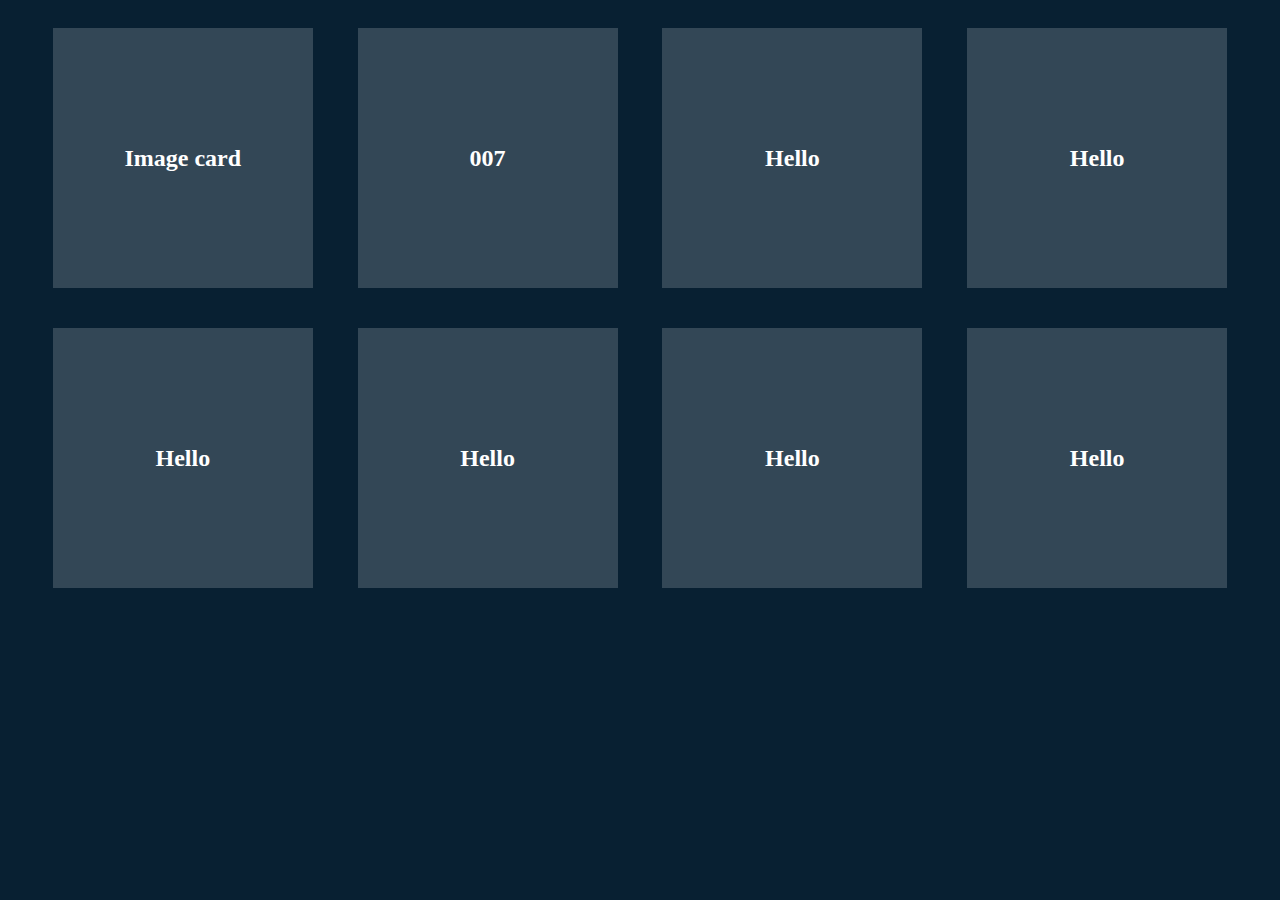
==== index.html @ a4d1b87b ".." ====
<!DOCTYPE html>
<html lang="en">
<head>
    <meta charset="UTF-8">
    <link rel="stylesheet" href="style.css">
    <meta http-equiv="X-UA-Compatible" content="IE=edge">
    <meta name="viewport" content="width=device-width, initial-scale=1.0">
    <title>Document</title>
</head>
<body>
    <div class="cont">
        <div class="iteam">
            <a href="/1/card.html"><h2>Image card</h2></a>
        </div>
        <div class="iteam">
            <a href="/2/007.html"><h2>007</h2></a>
        </div>
        <div class="iteam">
            <a href="#"><h2>Hello</h2></a>
        </div>
        <div class="iteam">
            <a href="#"><h2>Hello</h2></a>
        </div>
        <div class="iteam">
            <a href="#"><h2>Hello</h2></a>
        </div>
        <div class="iteam">
            <a href="#"><h2>Hello</h2></a>
        </div>
        <div class="iteam">
            <a href="#"><h2>Hello</h2></a>
        </div>
        <div class="iteam">
            <a href="#"><h2>Hello</h2></a>
        </div>
    </div>
</body>
</html>
---- style.css ----
body {
    background: #082032;
}

.cont {
    display: flex;
    justify-content: space-evenly;
    flex-wrap: wrap;
}

.iteam {
    width: 260px;
    height: 260px;
    margin: 20px 0;
    color: #fff;
    display: grid;
    place-items: center;
    background-color: #334756;
}

a h2 {
    text-align: center;
    color: #fff;
}
a:link, a:visited {
    text-decoration: none;
}
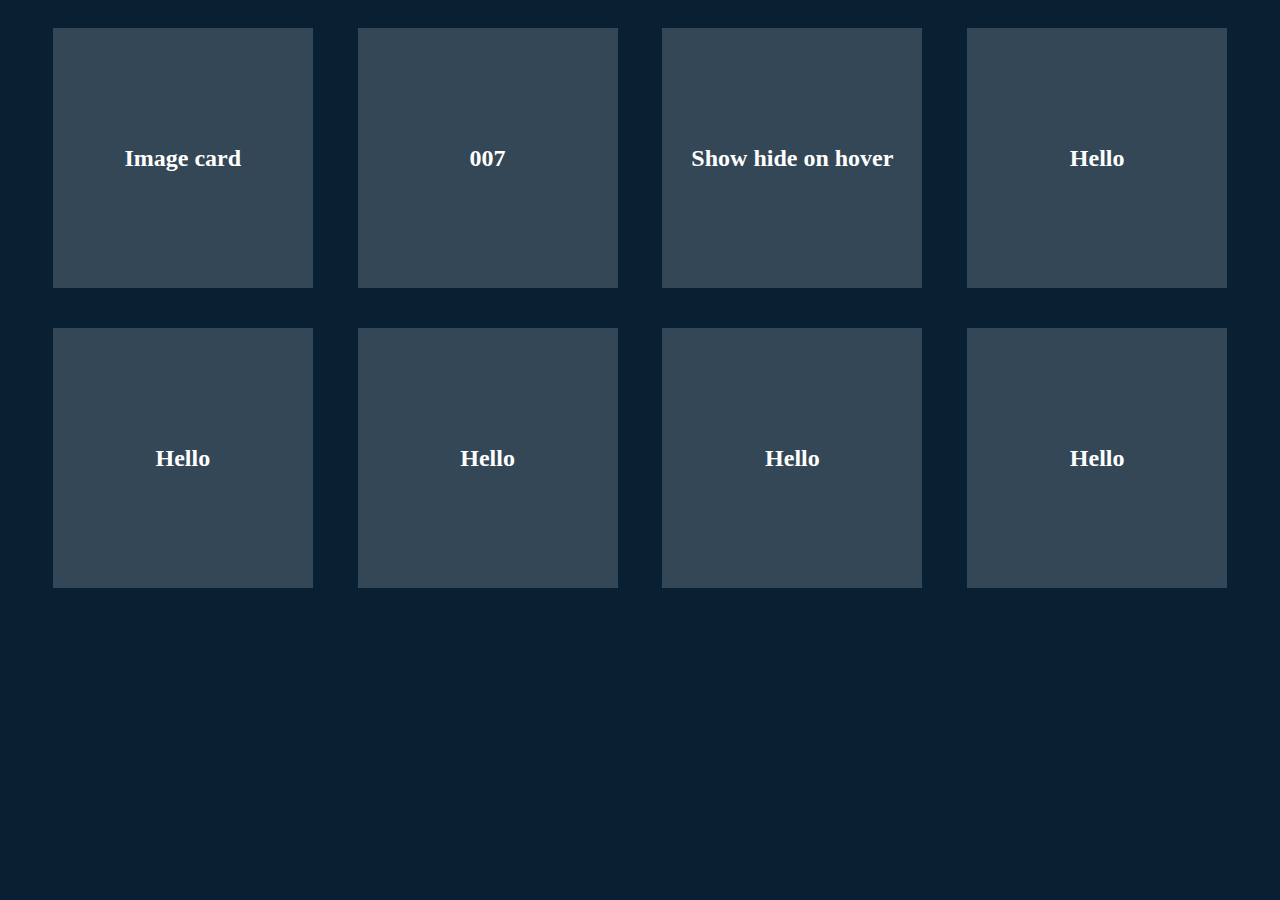
==== commit f0a795a6: ".." ====
--- a/index.html
+++ b/index.html
@@ -16,7 +16,7 @@
             <a href="/2/007.html"><h2>007</h2></a>
         </div>
         <div class="iteam">
-            <a href="#"><h2>Hello</h2></a>
+            <a href="/3/show-hide.html"><h2>Show hide on hover</h2></a>
         </div>
         <div class="iteam">
             <a href="#"><h2>Hello</h2></a>
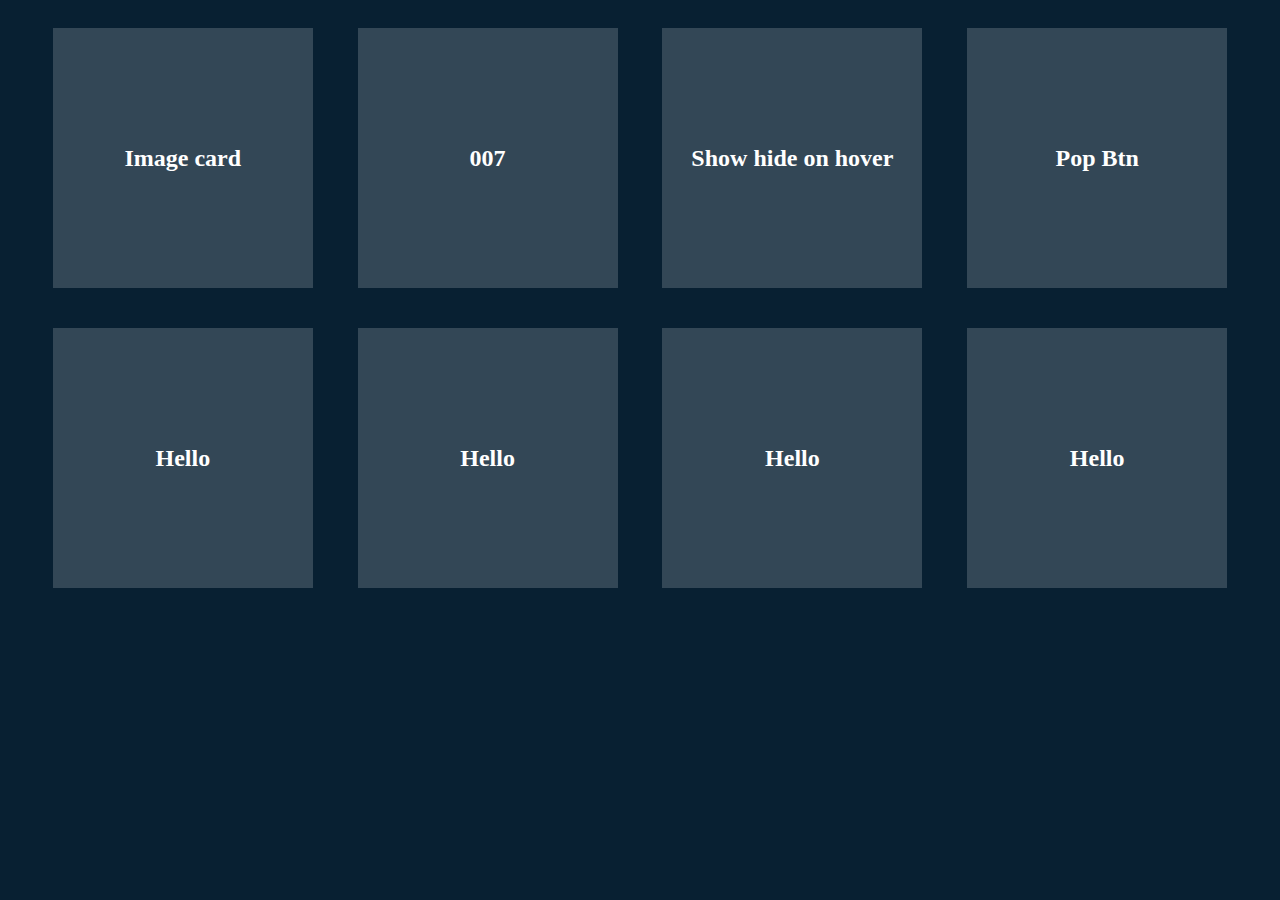
==== commit e8d2b991: "pop btn" ====
--- a/index.html
+++ b/index.html
@@ -19,7 +19,7 @@
             <a href="/3/show-hide.html"><h2>Show hide on hover</h2></a>
         </div>
         <div class="iteam">
-            <a href="#"><h2>Hello</h2></a>
+            <a href="/4/pop-btn.html"><h2>Pop Btn</h2></a>
         </div>
         <div class="iteam">
             <a href="#"><h2>Hello</h2></a>
